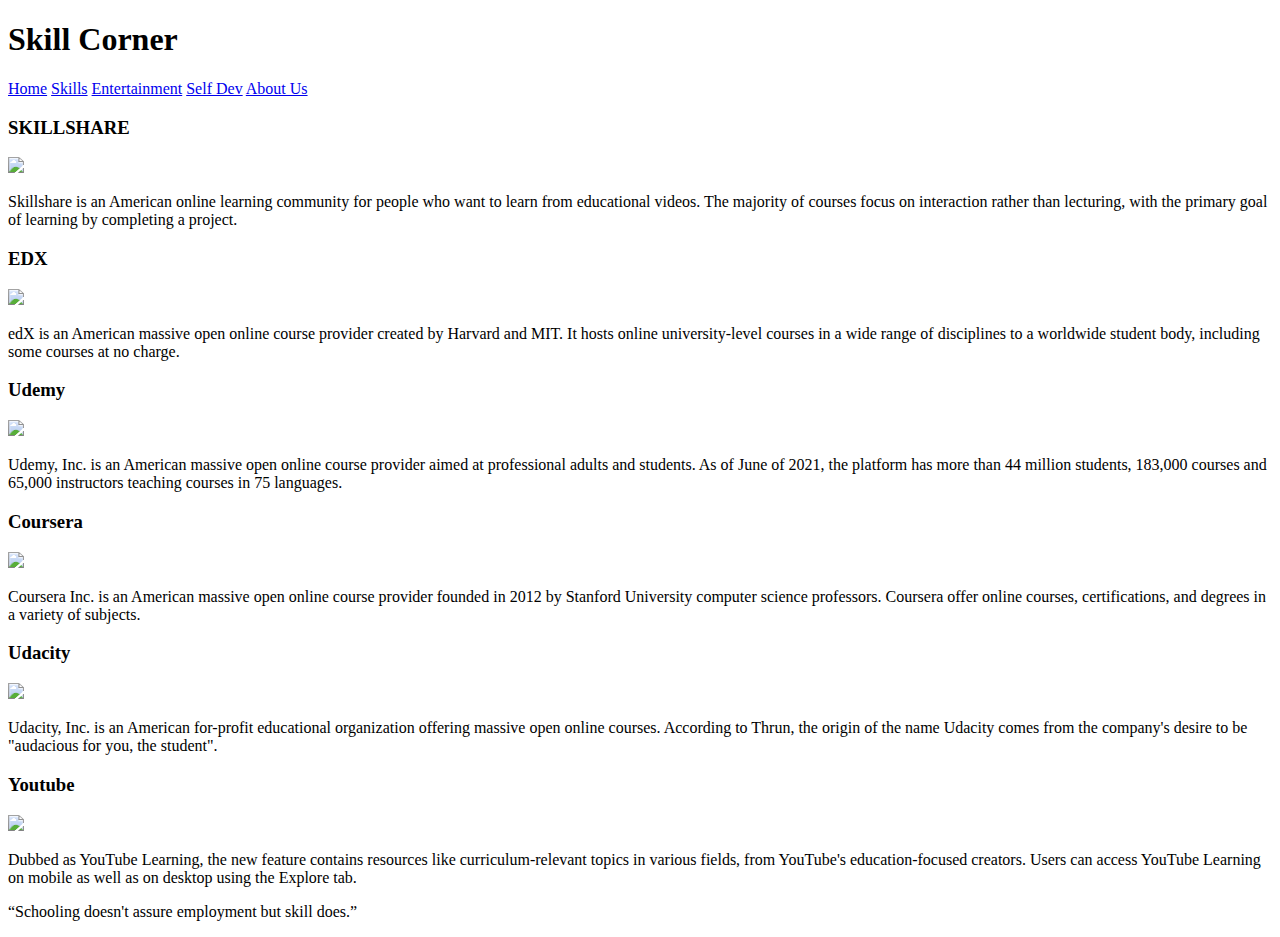
==== skill.html @ dac18488 "Add files via upload" ====
<!DOCTYPE html>
<html lang="en" dir="ltr">
  <head>
    <meta charset="utf-8" />
    <title>SKILLS</title>
  </head>
  <link rel="stylesheet" href="css/skillstyle.css" />
  <link
    href="https://cdn.jsdelivr.net/npm/bootstrap@5.0.2/dist/css/bootstrap.min.css"
    rel="stylesheet"
    integrity="sha384-EVSTQN3/azprG1Anm3QDgpJLIm9Nao0Yz1ztcQTwFspd3yD65VohhpuuCOmLASjC"
    crossorigin="anonymous"
  />

  <body>
    <header>
      <section class="navsection">
        <div class="logo">
          <h1>Skill Corner</h1>
        </div>
        <nav>
          <a href="index.html">Home</a>
          <a href="#" class="active">Skills</a>
          <a href="entertainment.html">Entertainment</a>
          <a href="development.html">Self Dev</a>
          <a href="index.html">About Us</a>
        </nav>
      </section>
      <main>
        <div class="testimonial">
          <div class="small container">
            <div class="row">
              <div class="col-3">
                <h3 class="head">SKILLSHARE</h3>

                <a href="https://www.skillshare.com/">
                  <img id="video1" src="images/skillshare.jpeg" />
                </a>

                <p class="para">
                  Skillshare is an American online learning community for people
                  who want to learn from educational videos. The majority of
                  courses focus on interaction rather than lecturing, with the
                  primary goal of learning by completing a project.
                </p>
              </div>

              <div class="col-3">
                <h3 class="head">EDX</h3>

                <a href="https://www.edx.org/">
                  <img id="video1" src="images/edx.jpeg" />
                </a>
                <p class="para">
                  edX is an American massive open online course provider created
                  by Harvard and MIT. It hosts online university-level courses
                  in a wide range of disciplines to a worldwide student body,
                  including some courses at no charge.
                </p>
              </div>

              <div class="col-3">
                <h3 class="head">Udemy</h3>
                <a href="https://www.udemy.com/">
                  <img id="video1" src="images/udemy.jpeg" />
                </a>
                <p class="para">
                  Udemy, Inc. is an American massive open online course provider
                  aimed at professional adults and students. As of June of 2021,
                  the platform has more than 44 million students, 183,000
                  courses and 65,000 instructors teaching courses in 75
                  languages.
                </p>
              </div>

              <div class="col-4">
                <h3 class="head">Coursera</h3>
                <a href="https://www.coursera.org/in">
                  <img id="video1" src="images/coursera.jpeg" />
                </a>
                <p class="para">
                  Coursera Inc. is an American massive open online course
                  provider founded in 2012 by Stanford University computer
                  science professors. Coursera offer online courses,
                  certifications, and degrees in a variety of subjects.
                </p>
              </div>

              <div class="col-4">
                <h3 class="head">Udacity</h3>
                <a href="https://www.udacity.com/">
                  <img id="video1" src="images/udacity.jpeg" />
                </a>
                <p class="para">
                  Udacity, Inc. is an American for-profit educational
                  organization offering massive open online courses. According
                  to Thrun, the origin of the name Udacity comes from the
                  company's desire to be "audacious for you, the student".
                </p>
              </div>

              <div class="col-4">
                <h3 class="head">Youtube</h3>
                <a href="https://www.youtube.com/">
                  <img id="video1" src="images/youtube.jpeg" />
                </a>
                <p class="para">
                  Dubbed as YouTube Learning, the new feature contains resources
                  like curriculum-relevant topics in various fields, from
                  YouTube's education-focused creators. Users can access YouTube
                  Learning on mobile as well as on desktop using the Explore
                  tab.
                </p>
              </div>
            </div>
          </div>
        </div>
      </main>
    </header>
    <footer class="container-fluid bg-dark my-0 py-3 text-light">
      <p class="mb-0 text-center">
        “Schooling doesn't assure employment but skill does.”
      </p>
      <p class="mb-0 text-center"></p>
    </footer>
  </body>
</html>
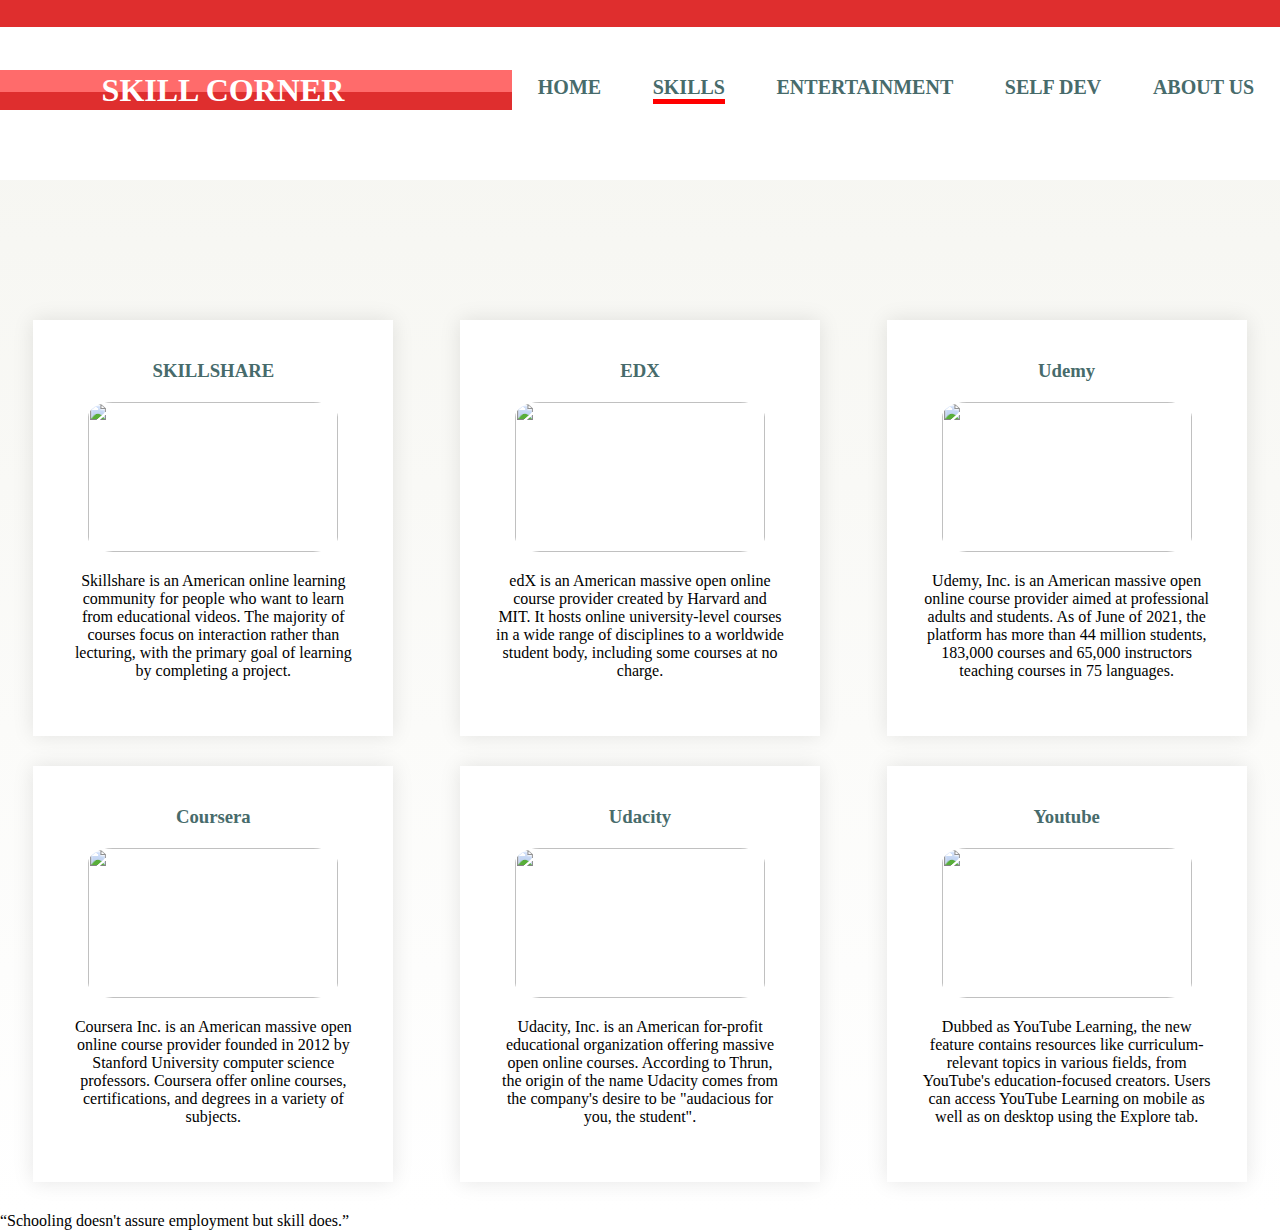
==== commit 408adff3: "Update skill.html" ====
--- a/skill.html
+++ b/skill.html
@@ -4,7 +4,7 @@
     <meta charset="utf-8" />
     <title>SKILLS</title>
   </head>
-  <link rel="stylesheet" href="css/skillstyle.css" />
+  <link rel="stylesheet" href="skillstyle.css" />
   <link
     href="https://cdn.jsdelivr.net/npm/bootstrap@5.0.2/dist/css/bootstrap.min.css"
     rel="stylesheet"
--- a/skillstyle.css
+++ b/skillstyle.css
@@ -0,0 +1,144 @@
+* {
+  margin: 0;
+  padding: 0;
+}
+
+header {
+  width: 100%;
+  height: auto;
+  background-image: linear-gradient(#f5f5f0, #fff);
+}
+.navsection {
+  width: 100%;
+  height: 20vh;
+  display: flex;
+  justify-content: space-around;
+  align-items: center;
+  background-image: linear-gradient(to top, #fff 85%, #df2e2e 20%);
+}
+.logo {
+  width: 40%;
+  color: white;
+  background-image: linear-gradient(#ff6b6b 55%, #df2e2e 45%);
+  padding-left: 100px;
+  box-sizing: border-box;
+}
+.logo h1 {
+  text-transform: uppercase;
+  padding: 1.6px;
+  animation: frontback 500s infinite;
+}
+@keyframes frontback {
+  from {
+    padding-right: 10px;
+  }
+  to {
+    padding-left: 50px;
+  }
+}
+nav {
+  width: 60%;
+  justify-content: space-around;
+  display: flex;
+}
+nav a {
+  text-decoration: none;
+  text-transform: uppercase;
+  color: #476b6b;
+  font-size: 20px;
+  font-weight: bold;
+}
+nav a:before {
+  content: "";
+  position: absolute;
+  top: 110%;
+  left: 0;
+  width: 0;
+  height: 2px;
+  border-bottom: 2px solid #993333;
+  transition: all 0.4s linear;
+}
+nav a:hover:before {
+  width: 100%;
+}
+nav a:hover {
+  color: red;
+}
+.row {
+  display: flex;
+  align-items: center;
+  flex-wrap: wrap;
+  justify-content: space-around;
+  margin-top: 40px;
+}
+.col-3 {
+  flex-basis: 25%;
+  min-width: 100px;
+  margin-bottom: 30px;
+  background-color: white;
+}
+.col-3 img {
+  width: 100%;
+  height: 450px;
+}
+.small container {
+  max-width: 1080px;
+  margin: auto;
+  padding-left: 25px;
+  padding-right: 25px;
+}
+.testimonial {
+  padding-top: 100px;
+}
+.testimonial .col-3 {
+  text-align: center;
+  padding: 40px 20px;
+  box-shadow: 0 0 20px 0 rgba(0, 0, 0, 0.1);
+  cursor: pointer;
+  transition: transform 0.5s;
+}
+.testimonial .col-3 #video1 {
+  width: 250px;
+  height: 150px;
+  margin-top: 20px;
+  border-radius: 10%;
+}
+.testimonial .col-3:hover {
+  transform: translateY(-10px);
+}
+.col-4 {
+  flex-basis: 25%;
+  min-width: 100px;
+  margin-bottom: 30px;
+  background-color: white;
+}
+.col-4 img {
+  width: 100%;
+  height: 450px;
+}
+.testimonial .col-4 {
+  text-align: center;
+  padding: 40px 20px;
+  box-shadow: 0 0 20px 0 rgba(0, 0, 0, 0.1);
+  cursor: pointer;
+  transition: transform 0.5s;
+}
+.testimonial .col-4 #video1 {
+  width: 250px;
+  height: 150px;
+  margin-top: 20px;
+  border-radius: 10%;
+}
+.testimonial .col-4:hover {
+  transform: translateY(-10px);
+}
+.active {
+  border-bottom: 5px solid red;
+}
+.para {
+  text-align: center;
+  padding: 5%;
+}
+h3 {
+  color: #476b6b;
+}
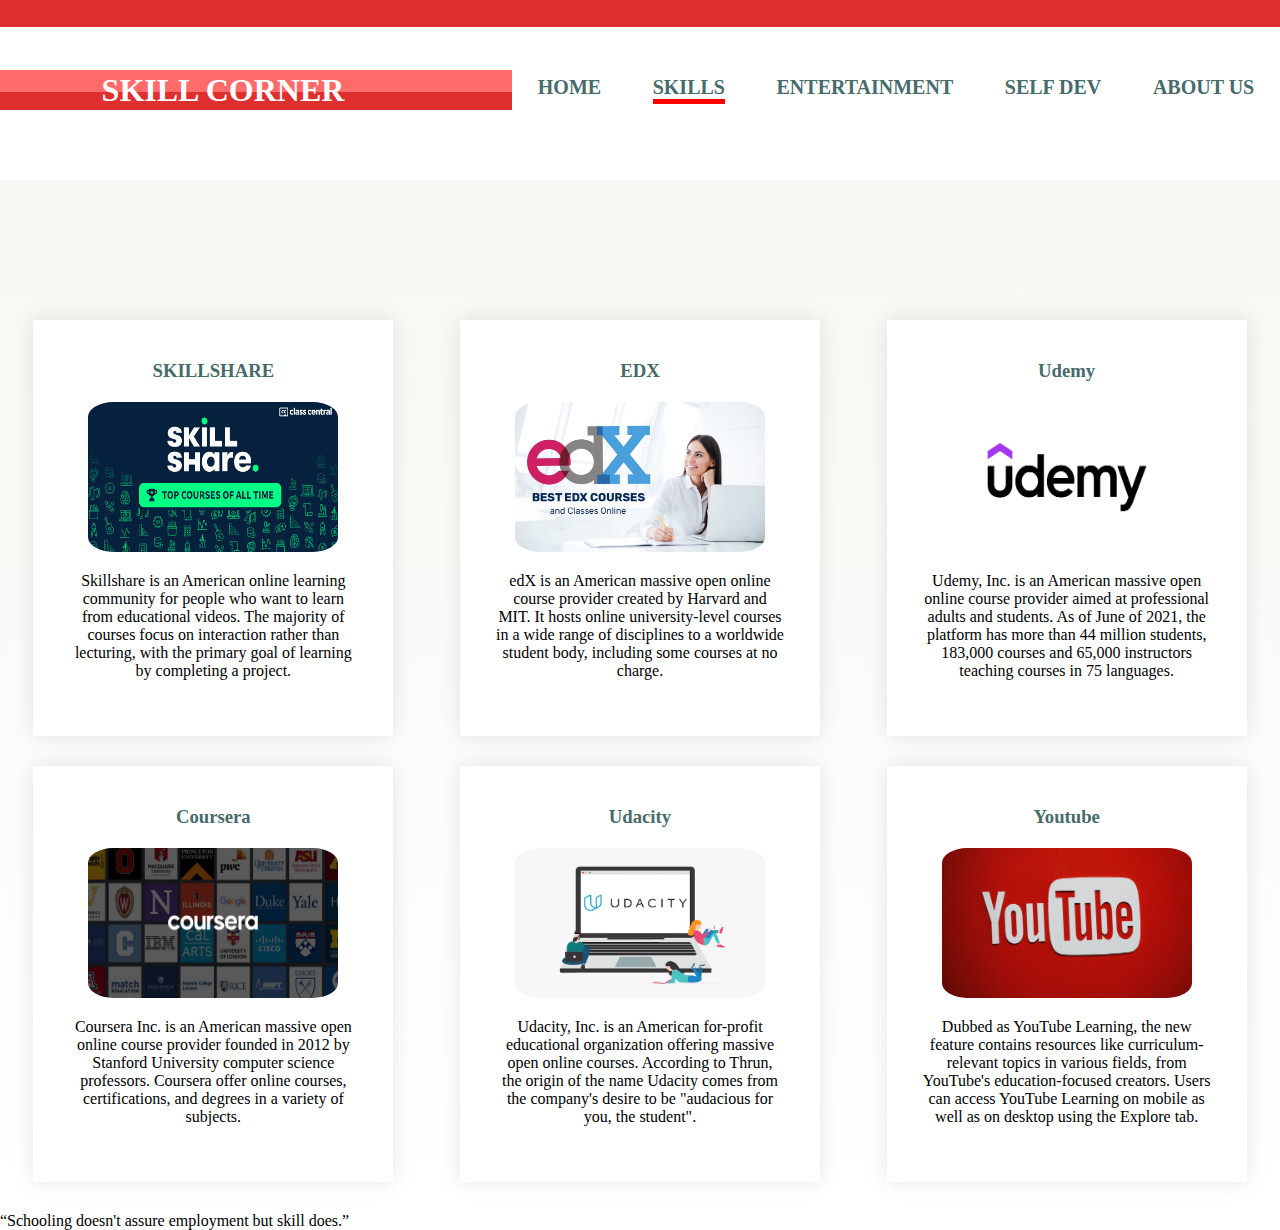
==== commit db593ad0: "Update skill.html" ====
--- a/skill.html
+++ b/skill.html
@@ -34,7 +34,7 @@
                 <h3 class="head">SKILLSHARE</h3>
 
                 <a href="https://www.skillshare.com/">
-                  <img id="video1" src="images/skillshare.jpeg" />
+                  <img id="video1" src="skillshare.jpeg" />
                 </a>
 
                 <p class="para">
@@ -49,7 +49,7 @@
                 <h3 class="head">EDX</h3>
 
                 <a href="https://www.edx.org/">
-                  <img id="video1" src="images/edx.jpeg" />
+                  <img id="video1" src="edx.jpeg" />
                 </a>
                 <p class="para">
                   edX is an American massive open online course provider created
@@ -62,7 +62,7 @@
               <div class="col-3">
                 <h3 class="head">Udemy</h3>
                 <a href="https://www.udemy.com/">
-                  <img id="video1" src="images/udemy.jpeg" />
+                  <img id="video1" src="udemy.jpeg" />
                 </a>
                 <p class="para">
                   Udemy, Inc. is an American massive open online course provider
@@ -76,7 +76,7 @@
               <div class="col-4">
                 <h3 class="head">Coursera</h3>
                 <a href="https://www.coursera.org/in">
-                  <img id="video1" src="images/coursera.jpeg" />
+                  <img id="video1" src="coursera.jpeg" />
                 </a>
                 <p class="para">
                   Coursera Inc. is an American massive open online course
@@ -89,7 +89,7 @@
               <div class="col-4">
                 <h3 class="head">Udacity</h3>
                 <a href="https://www.udacity.com/">
-                  <img id="video1" src="images/udacity.jpeg" />
+                  <img id="video1" src="udacity.jpeg" />
                 </a>
                 <p class="para">
                   Udacity, Inc. is an American for-profit educational
@@ -102,7 +102,7 @@
               <div class="col-4">
                 <h3 class="head">Youtube</h3>
                 <a href="https://www.youtube.com/">
-                  <img id="video1" src="images/youtube.jpeg" />
+                  <img id="video1" src="youtube.jpeg" />
                 </a>
                 <p class="para">
                   Dubbed as YouTube Learning, the new feature contains resources
